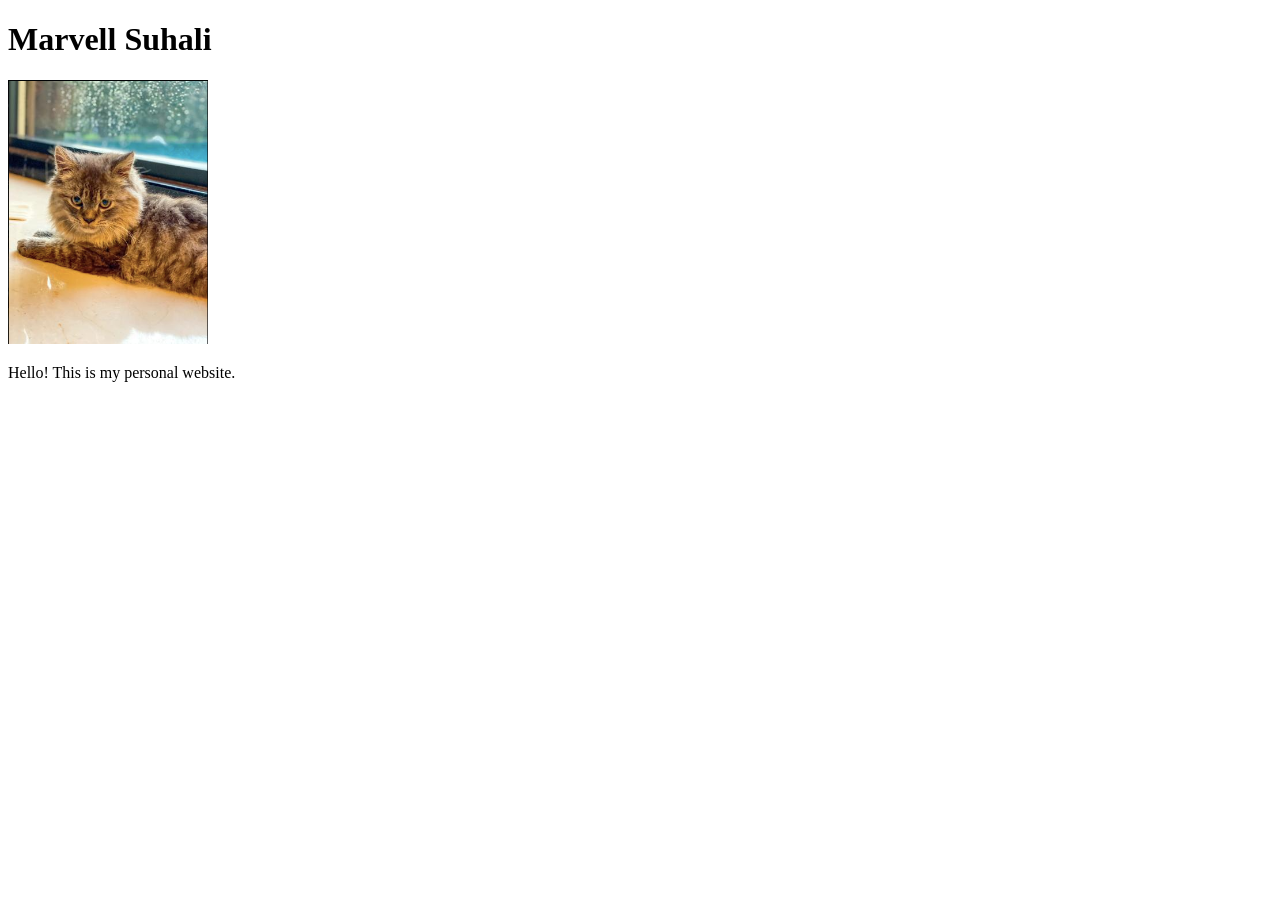
==== index.html @ c1942267 "add image" ====
<!DOCTYPE html>
<html lang="en">
<head>
  <meta charset="UTF-8">
  <title>Marvell Suhali: Personal site and portfolio</title>
</head>
<body>
  <h1>Marvell Suhali</h1>
  <img src="images/cat.jpg" alt="My photo" width="200">
  <p>Hello! This is my personal website.</p>
</body>
</html>
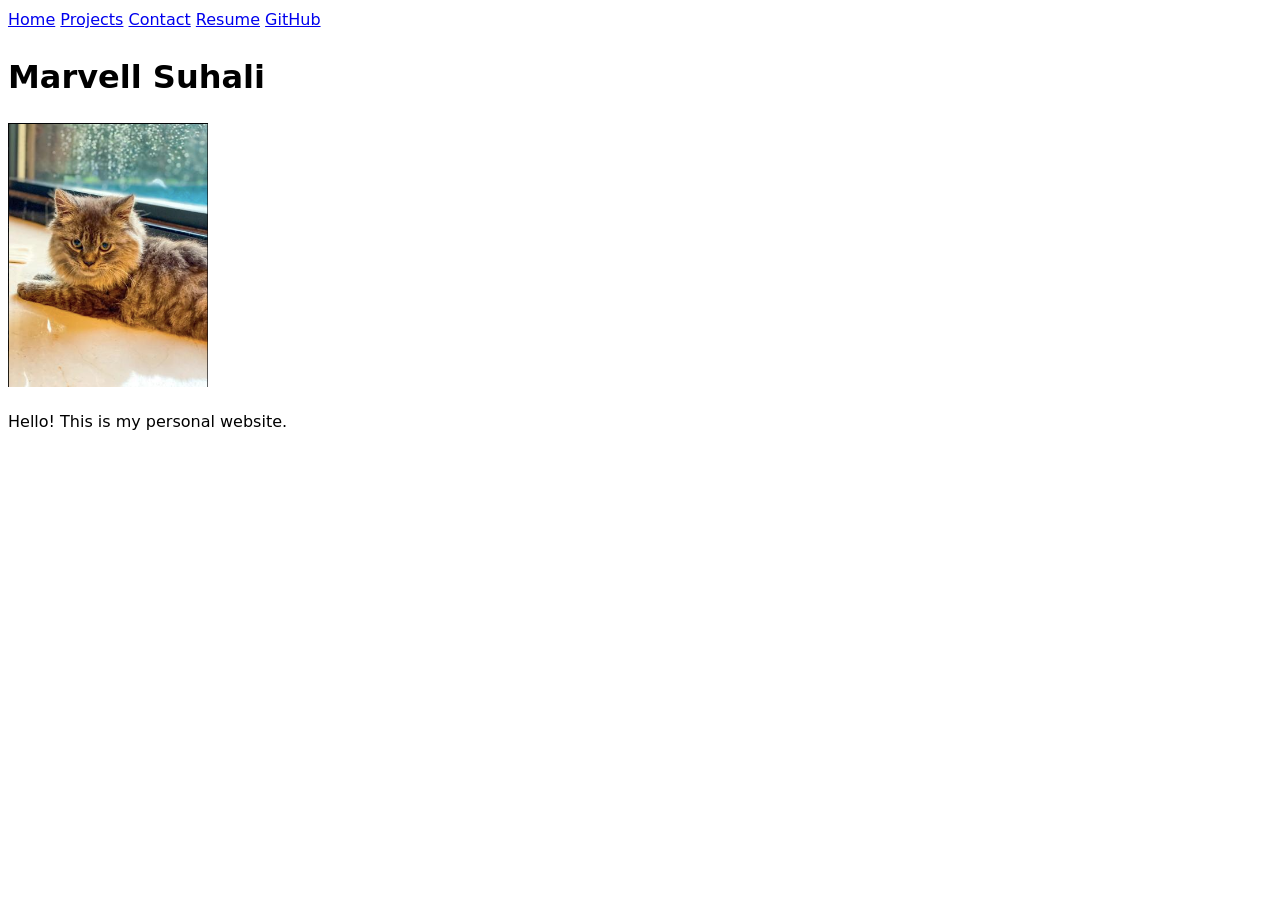
==== commit 4b434ae4: "fix css and nav" ====
--- a/index.html
+++ b/index.html
@@ -3,8 +3,16 @@
 <head>
   <meta charset="UTF-8">
   <title>Marvell Suhali: Personal site and portfolio</title>
+  <link rel="stylesheet" href="style.css">
 </head>
 <body>
+    <nav>
+  <a href="index.html">Home</a>
+  <a href="projects/index.html">Projects</a>
+  <a href="contact/index.html">Contact</a>
+  <a href="resume/index.html">Resume</a>
+  <a href="https://github.com/Marvell-Suhali" target="_blank">GitHub</a>
+</nav>
   <h1>Marvell Suhali</h1>
   <img src="images/cat.jpg" alt="My photo" width="200">
   <p>Hello! This is my personal website.</p>
--- a/style.css
+++ b/style.css
@@ -0,0 +1,8 @@
+body {
+  font: 100%/1.5 system-ui;
+}
+
+img {
+  max-width: 200px;
+  height: auto;
+}
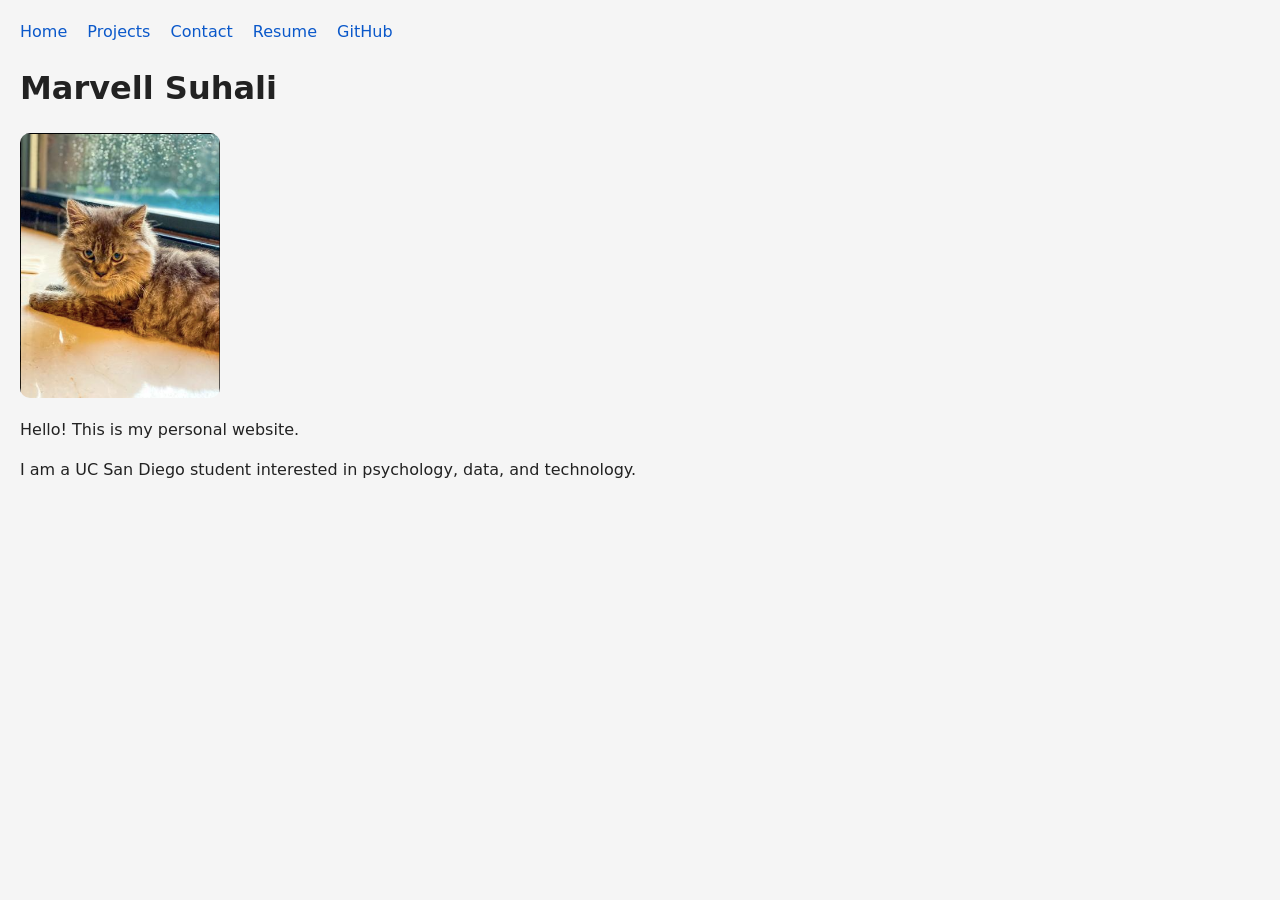
==== commit 70ac688a: "add projects contact and resume pages" ====
--- a/index.html
+++ b/index.html
@@ -6,15 +6,17 @@
   <link rel="stylesheet" href="style.css">
 </head>
 <body>
-    <nav>
-  <a href="index.html">Home</a>
-  <a href="projects/index.html">Projects</a>
-  <a href="contact/index.html">Contact</a>
-  <a href="resume/index.html">Resume</a>
-  <a href="https://github.com/Marvell-Suhali" target="_blank">GitHub</a>
-</nav>
+  <nav>
+    <a href="index.html">Home</a>
+    <a href="projects/index.html">Projects</a>
+    <a href="contact/index.html">Contact</a>
+    <a href="resume/index.html">Resume</a>
+    <a href="https://github.com/Marvell-Suhali" target="_blank">GitHub</a>
+  </nav>
+
   <h1>Marvell Suhali</h1>
-  <img src="images/cat.jpg" alt="My photo" width="200">
+  <img src="images/cat.jpg" alt="A photo for my personal website" width="200">
   <p>Hello! This is my personal website.</p>
+  <p>I am a UC San Diego student interested in psychology, data, and technology.</p>
 </body>
 </html>
--- a/style.css
+++ b/style.css
@@ -1,8 +1,60 @@
 body {
   font: 100%/1.5 system-ui;
+  margin: 0;
+  padding: 20px;
+  background-color: #f5f5f5;
+  color: #222;
+}
+
+nav {
+  margin-bottom: 20px;
+}
+
+nav a {
+  margin-right: 15px;
+  color: #0a58ca;
+  text-decoration: none;
+}
+
+nav a:hover {
+  text-decoration: underline;
+}
+
+h1, h2 {
+  margin-top: 0;
 }
 
 img {
   max-width: 200px;
   height: auto;
+  border-radius: 10px;
+  display: block;
+  margin-bottom: 20px;
 }
+
+section {
+  margin-bottom: 25px;
+}
+
+form input,
+form textarea,
+form button {
+  font: inherit;
+}
+
+form input,
+form textarea {
+  width: 300px;
+  max-width: 100%;
+  padding: 8px;
+  margin-top: 5px;
+}
+
+form textarea {
+  height: 120px;
+}
+
+button {
+  padding: 8px 14px;
+  cursor: pointer;
+}
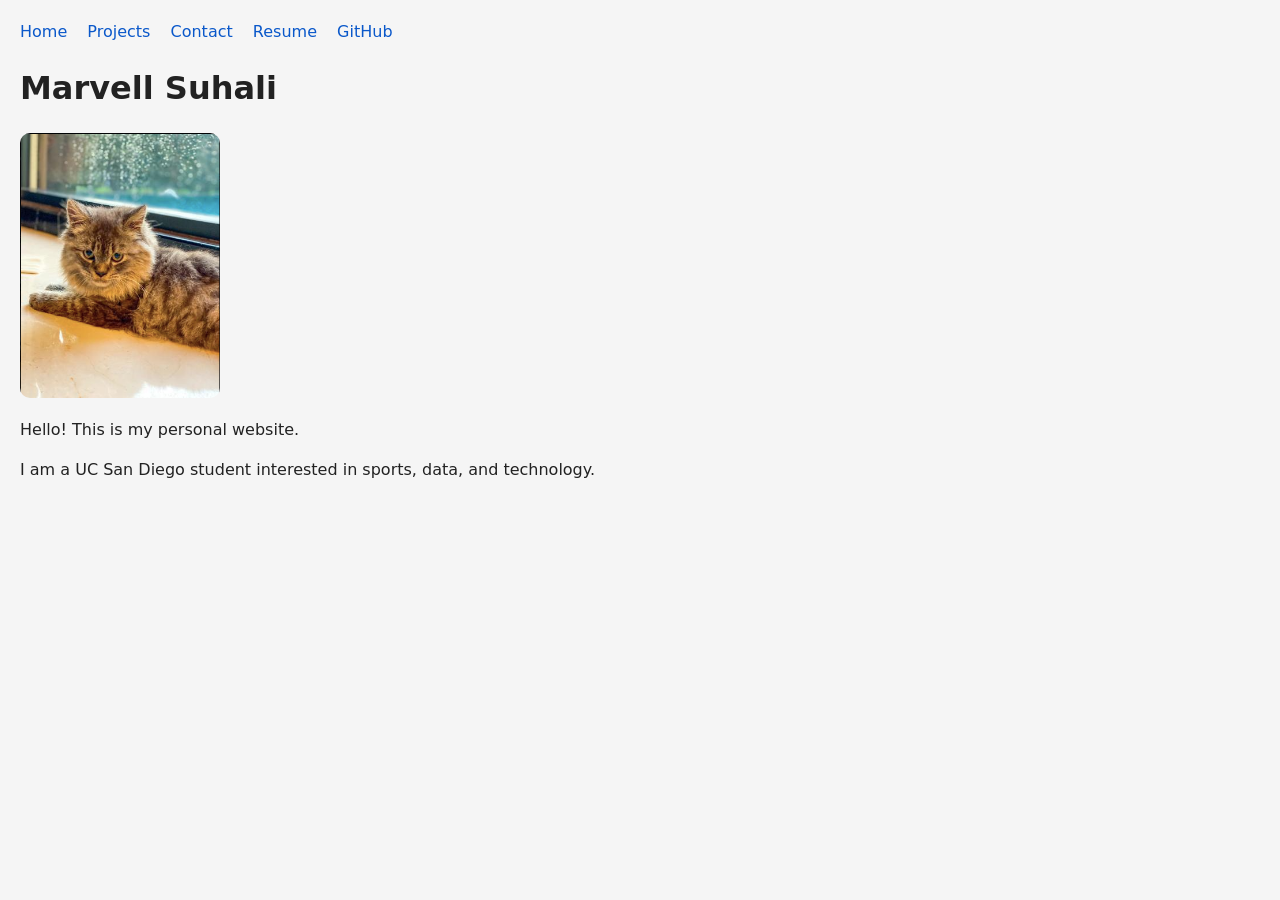
==== commit 78fc0179: "fix interest in index" ====
--- a/index.html
+++ b/index.html
@@ -17,6 +17,6 @@
   <h1>Marvell Suhali</h1>
   <img src="images/cat.jpg" alt="A photo for my personal website" width="200">
   <p>Hello! This is my personal website.</p>
-  <p>I am a UC San Diego student interested in psychology, data, and technology.</p>
+  <p>I am a UC San Diego student interested in sports, data, and technology.</p>
 </body>
 </html>
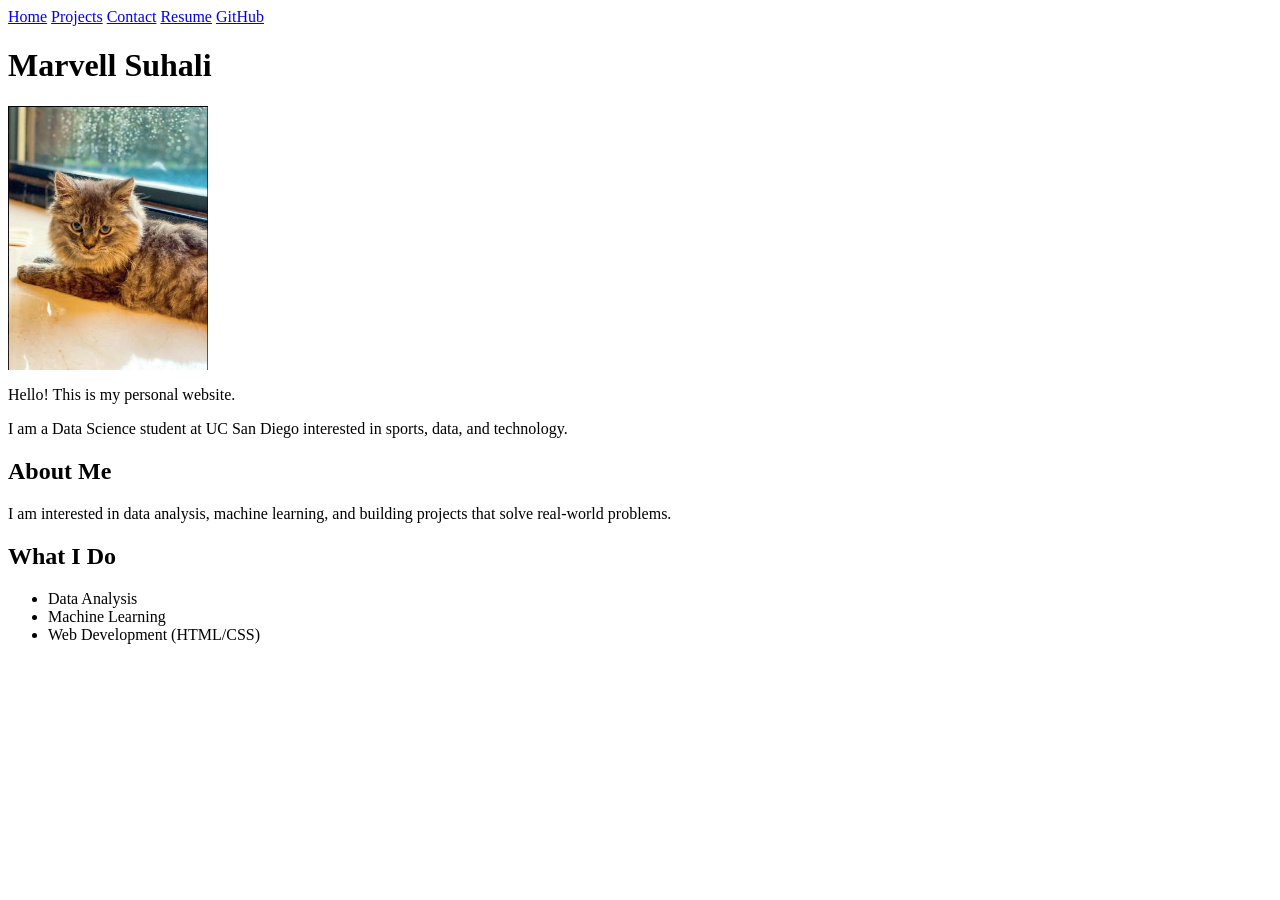
==== commit 60e2b417: "fixed homepage" ====
--- a/index.html
+++ b/index.html
@@ -1,10 +1,3 @@
-<!DOCTYPE html>
-<html lang="en">
-<head>
-  <meta charset="UTF-8">
-  <title>Marvell Suhali: Personal site and portfolio</title>
-  <link rel="stylesheet" href="style.css">
-</head>
 <body>
   <nav>
     <a href="index.html">Home</a>
@@ -15,8 +8,28 @@
   </nav>
 
   <h1>Marvell Suhali</h1>
-  <img src="images/cat.jpg" alt="A photo for my personal website" width="200">
+
+  <img src="images/cat.jpg" alt="My photo" width="200">
+
   <p>Hello! This is my personal website.</p>
-  <p>I am a UC San Diego student interested in sports, data, and technology.</p>
-</body>
-</html>+
+  <p>
+    I am a Data Science student at UC San Diego interested in sports, data, and technology.
+  </p>
+
+  <section>
+    <h2>About Me</h2>
+    <p>
+      I am interested in data analysis, machine learning, and building projects that solve real-world problems.
+    </p>
+  </section>
+
+  <section>
+    <h2>What I Do</h2>
+    <ul>
+      <li>Data Analysis</li>
+      <li>Machine Learning</li>
+      <li>Web Development (HTML/CSS)</li>
+    </ul>
+  </section>
+</body>
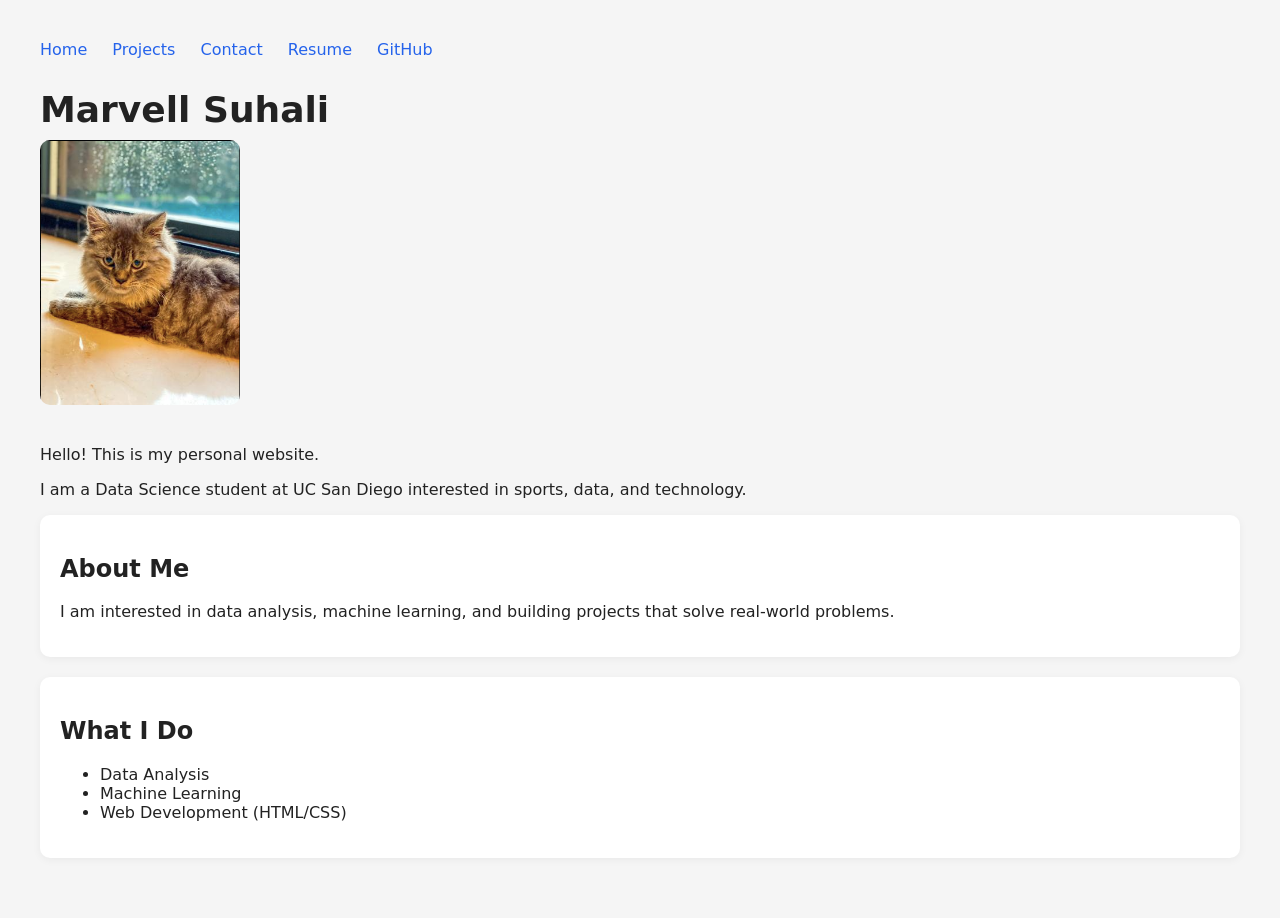
==== commit 3641ac26: "Updated main index.html" ====
--- a/index.html
+++ b/index.html
@@ -1,6 +1,14 @@
+<!DOCTYPE html>
+<html lang="en">
+<head>
+  <meta charset="UTF-8">
+  <meta name="viewport" content="width=device-width, initial-scale=1.0">
+  <title>Marvell Suhali</title>
+  <link rel="stylesheet" href="style.css">
+</head>
 <body>
   <nav>
-    <a href="index.html">Home</a>
+    <a href="index.html" class="current">Home</a>
     <a href="projects/index.html">Projects</a>
     <a href="contact/index.html">Contact</a>
     <a href="resume/index.html">Resume</a>
@@ -32,4 +40,5 @@
       <li>Web Development (HTML/CSS)</li>
     </ul>
   </section>
-</body>+</body>
+</html>
--- a/style.css
+++ b/style.css
@@ -0,0 +1,44 @@
+body {
+  font-family: system-ui, -apple-system, sans-serif;
+  margin: 0;
+  padding: 40px;
+  background-color: #f5f5f5;
+  color: #222;
+}
+
+nav {
+  margin-bottom: 30px;
+}
+
+nav a {
+  margin-right: 20px;
+  text-decoration: none;
+  color: #2563eb;
+  font-weight: 500;
+}
+
+nav a:hover {
+  text-decoration: underline;
+}
+
+h1 {
+  font-size: 36px;
+  margin-bottom: 10px;
+}
+
+h2 {
+  margin-top: 20px;
+}
+
+section {
+  background: white;
+  padding: 20px;
+  border-radius: 10px;
+  margin-bottom: 20px;
+  box-shadow: 0 2px 8px rgba(0,0,0,0.05);
+}
+
+img {
+  border-radius: 10px;
+  margin-bottom: 20px;
+}
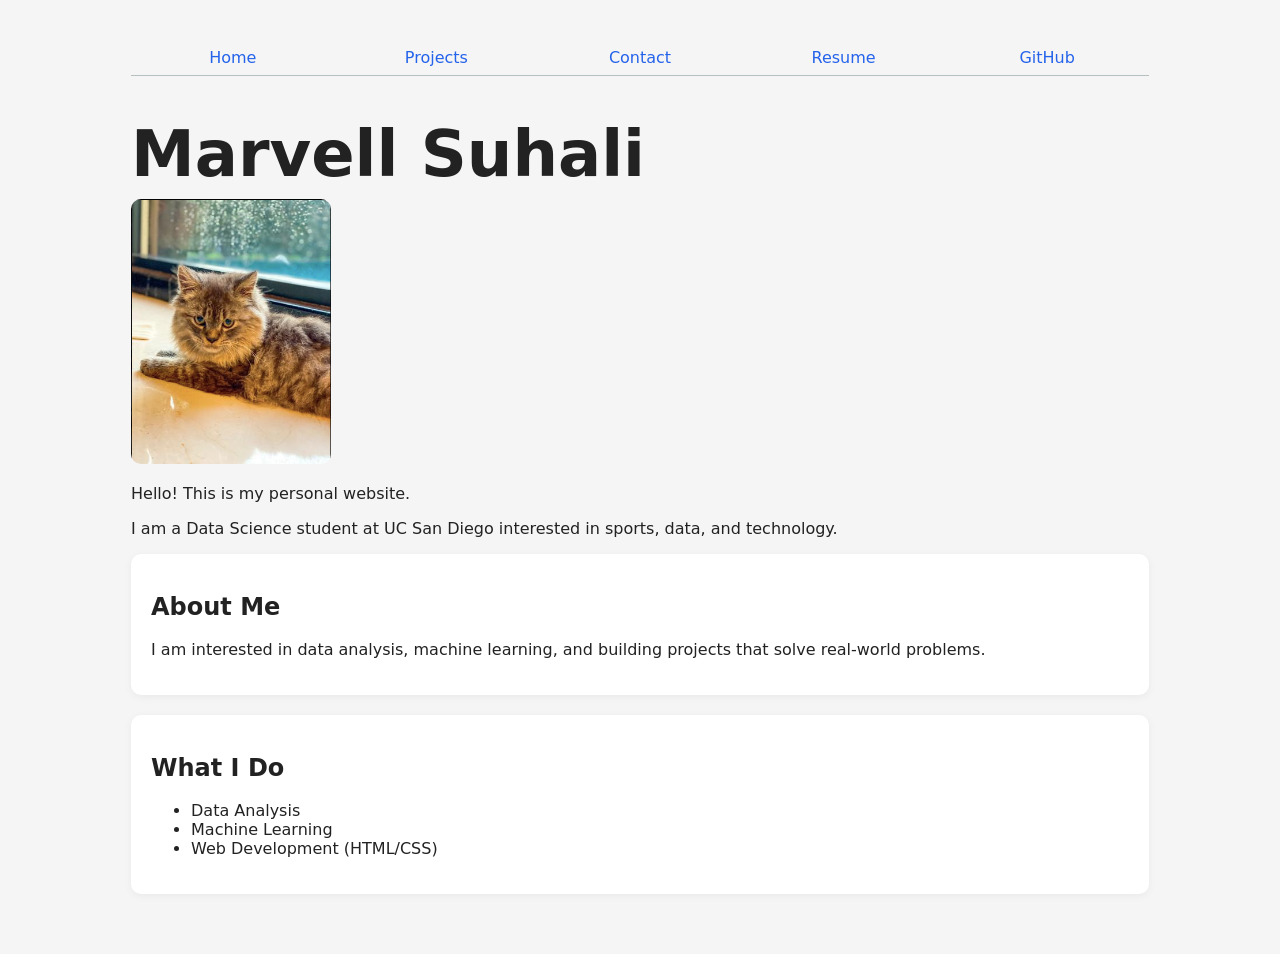
==== commit 75ad2a93: "Added global.js on all index.html" ====
--- a/index.html
+++ b/index.html
@@ -4,16 +4,12 @@
   <meta charset="UTF-8">
   <meta name="viewport" content="width=device-width, initial-scale=1.0">
   <title>Marvell Suhali</title>
+
   <link rel="stylesheet" href="style.css">
+  <script src="global.js" type="module"></script>
 </head>
+
 <body>
-  <nav>
-    <a href="index.html" class="current">Home</a>
-    <a href="projects/index.html">Projects</a>
-    <a href="contact/index.html">Contact</a>
-    <a href="resume/index.html">Resume</a>
-    <a href="https://github.com/Marvell-Suhali" target="_blank">GitHub</a>
-  </nav>
 
   <h1>Marvell Suhali</h1>
 
@@ -40,5 +36,6 @@
       <li>Web Development (HTML/CSS)</li>
     </ul>
   </section>
+
 </body>
 </html>
--- a/style.css
+++ b/style.css
@@ -1,44 +1,135 @@
+/* GLOBAL SETTINGS */
+html {
+  --color-accent: oklch(65% 50% 0);
+  accent-color: var(--color-accent);
+}
+
 body {
   font-family: system-ui, -apple-system, sans-serif;
   margin: 0;
   padding: 40px;
+  max-width: 100ch;
+  margin-inline: auto;
   background-color: #f5f5f5;
   color: #222;
 }
 
+/* NAV BAR */
 nav {
+  display: flex;
   margin-bottom: 30px;
+  border-bottom: 1px solid oklch(80% 3% 200);
 }
 
 nav a {
-  margin-right: 20px;
+  flex: 1;
+  text-align: center;
   text-decoration: none;
   color: #2563eb;
+  padding: 0.5em;
   font-weight: 500;
 }
 
-nav a:hover {
-  text-decoration: underline;
+nav a.current {
+  border-bottom: 0.4em solid oklch(80% 3% 200);
+  padding-bottom: 0.1em;
 }
 
+nav a:hover {
+  border-bottom: 0.4em solid var(--color-accent);
+  background-color: oklch(from var(--color-accent) 95% 5% h);
+}
+
+/* HEADINGS */
 h1 {
-  font-size: 36px;
+  font-size: 400%;
   margin-bottom: 10px;
+  line-height: 1.1;
+  text-wrap: balance;
 }
 
 h2 {
   margin-top: 20px;
+  line-height: 1.1;
+  text-wrap: balance;
 }
 
+/* SECTIONS (HOME + RESUME) */
 section {
   background: white;
   padding: 20px;
   border-radius: 10px;
   margin-bottom: 20px;
-  box-shadow: 0 2px 8px rgba(0,0,0,0.05);
+  box-shadow: 0 2px 8px rgba(0, 0, 0, 0.05);
 }
 
+/* IMAGES */
 img {
+  max-width: 100%;
   border-radius: 10px;
   margin-bottom: 20px;
+  display: block;
+}
+
+/* PROJECTS GRID */
+.projects {
+  display: grid;
+  grid-template-columns: repeat(auto-fill, minmax(15em, 1fr));
+  gap: 1em;
+}
+
+.projects article {
+  background: white;
+  padding: 15px;
+  border-radius: 10px;
+  box-shadow: 0 2px 8px rgba(0, 0, 0, 0.05);
+
+  /* makes all cards equal height */
+  display: flex;
+  flex-direction: column;
+}
+
+/* spacing improvements */
+.projects h2 {
+  margin: 0 0 0.5em 0;
+}
+
+.projects img {
+  width: 100%;
+  height: auto;
+  display: block;
+  margin-bottom: 1em;
+}
+
+.projects p {
+  margin-top: auto;
+}
+
+/* hover effect (polish) */
+.projects article:hover {
+  transform: translateY(-3px);
+  transition: 0.2s;
+}
+
+/* CONTACT FORM */
+input,
+textarea,
+button {
+  font: inherit;
+}
+
+form {
+  display: grid;
+  grid-template-columns: auto 1fr;
+  gap: 1em;
+}
+
+form label {
+  display: grid;
+  grid-template-columns: subgrid;
+  grid-column: 1 / -1;
+}
+
+form button {
+  grid-column: 1 / -1;
 }
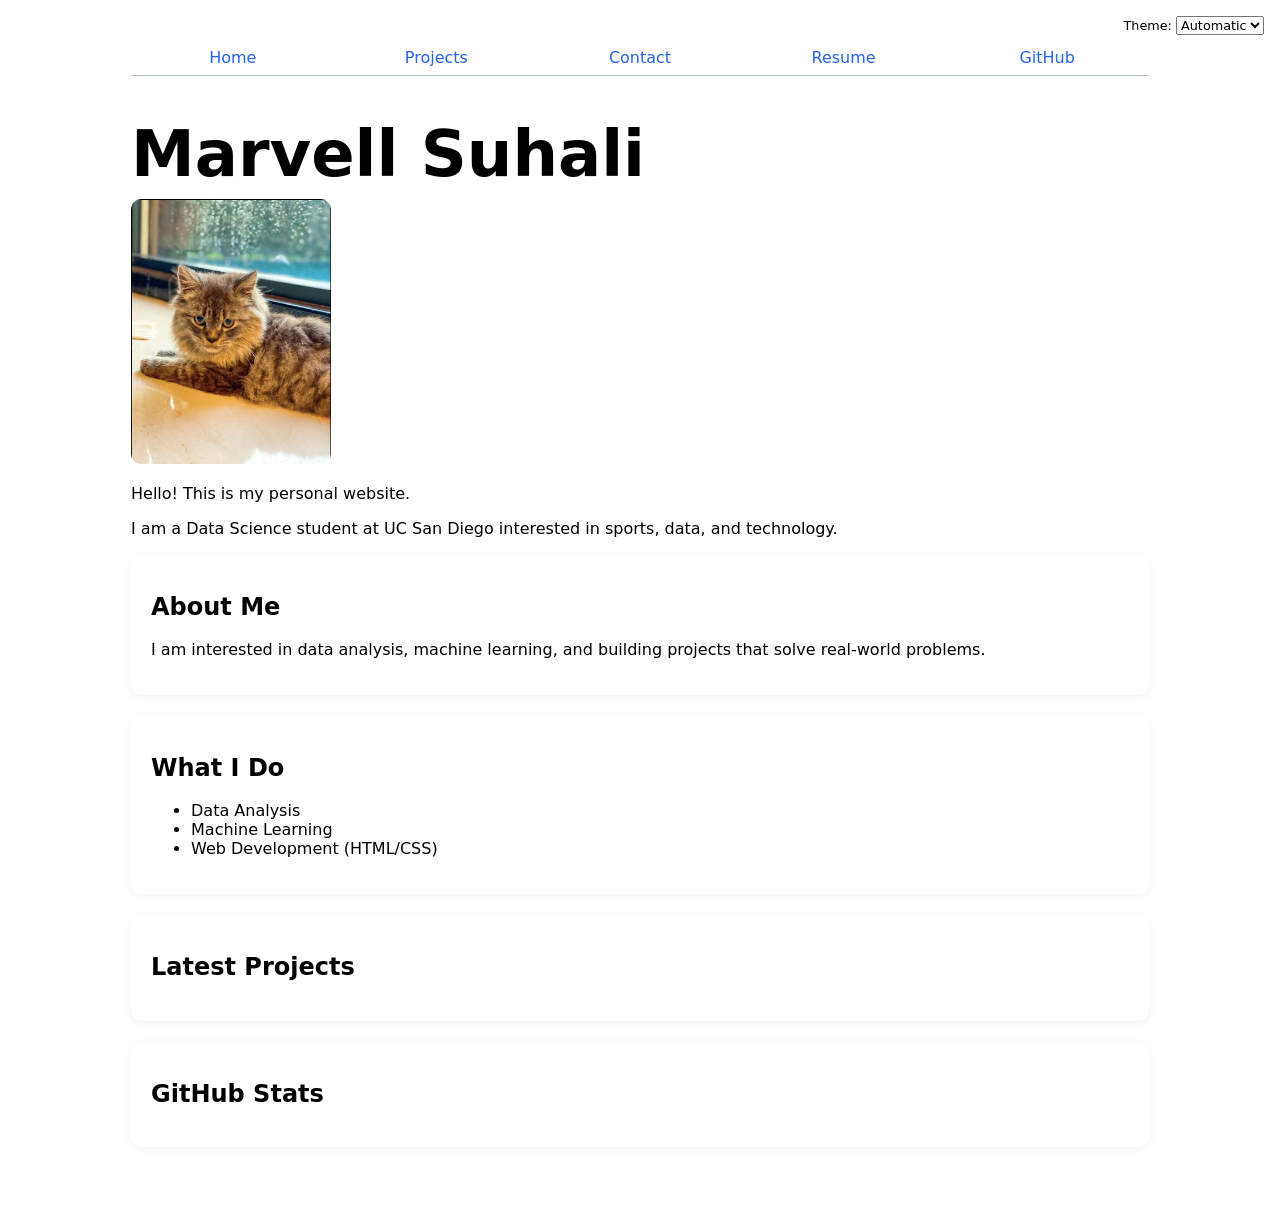
==== commit 5e5792a3: "Added new projects.json" ====
--- a/index.html
+++ b/index.html
@@ -7,6 +7,7 @@
 
   <link rel="stylesheet" href="style.css">
   <script src="global.js" type="module"></script>
+  <script src="index.js" type="module"></script>
 </head>
 
 <body>
@@ -37,5 +38,15 @@
     </ul>
   </section>
 
+  <section>
+    <h2>Latest Projects</h2>
+    <div class="projects"></div>
+  </section>
+
+  <section>
+    <h2>GitHub Stats</h2>
+    <div id="profile-stats"></div>
+  </section>
+
 </body>
 </html>
--- a/style.css
+++ b/style.css
@@ -1,7 +1,7 @@
-/* GLOBAL SETTINGS */
 html {
   --color-accent: oklch(65% 50% 0);
   accent-color: var(--color-accent);
+  color-scheme: light dark;
 }
 
 body {
@@ -10,15 +10,15 @@
   padding: 40px;
   max-width: 100ch;
   margin-inline: auto;
-  background-color: #f5f5f5;
-  color: #222;
+  color: CanvasText;
+  background-color: Canvas;
 }
 
-/* NAV BAR */
 nav {
+  --border-color: oklch(50% 10% 200 / 40%);
   display: flex;
   margin-bottom: 30px;
-  border-bottom: 1px solid oklch(80% 3% 200);
+  border-bottom: 1px solid var(--border-color);
 }
 
 nav a {
@@ -31,16 +31,15 @@
 }
 
 nav a.current {
-  border-bottom: 0.4em solid oklch(80% 3% 200);
+  border-bottom: 0.4em solid var(--border-color);
   padding-bottom: 0.1em;
 }
 
 nav a:hover {
   border-bottom: 0.4em solid var(--color-accent);
-  background-color: oklch(from var(--color-accent) 95% 5% h);
+  background-color: color-mix(in oklch, var(--color-accent), canvas 85%);
 }
 
-/* HEADINGS */
 h1 {
   font-size: 400%;
   margin-bottom: 10px;
@@ -54,16 +53,14 @@
   text-wrap: balance;
 }
 
-/* SECTIONS (HOME + RESUME) */
 section {
-  background: white;
+  background: color-mix(in oklch, canvas 92%, white 8%);
   padding: 20px;
   border-radius: 10px;
   margin-bottom: 20px;
   box-shadow: 0 2px 8px rgba(0, 0, 0, 0.05);
 }
 
-/* IMAGES */
 img {
   max-width: 100%;
   border-radius: 10px;
@@ -71,7 +68,6 @@
   display: block;
 }
 
-/* PROJECTS GRID */
 .projects {
   display: grid;
   grid-template-columns: repeat(auto-fill, minmax(15em, 1fr));
@@ -79,17 +75,14 @@
 }
 
 .projects article {
-  background: white;
+  background: color-mix(in oklch, canvas 92%, white 8%);
   padding: 15px;
   border-radius: 10px;
   box-shadow: 0 2px 8px rgba(0, 0, 0, 0.05);
-
-  /* makes all cards equal height */
   display: flex;
   flex-direction: column;
 }
 
-/* spacing improvements */
 .projects h2 {
   margin: 0 0 0.5em 0;
 }
@@ -105,16 +98,22 @@
   margin-top: auto;
 }
 
-/* hover effect (polish) */
 .projects article:hover {
   transform: translateY(-3px);
   transition: 0.2s;
 }
 
-/* CONTACT FORM */
+.color-scheme {
+  position: absolute;
+  top: 1rem;
+  right: 1rem;
+  font-size: 80%;
+}
+
 input,
 textarea,
-button {
+button,
+select {
   font: inherit;
 }
 
